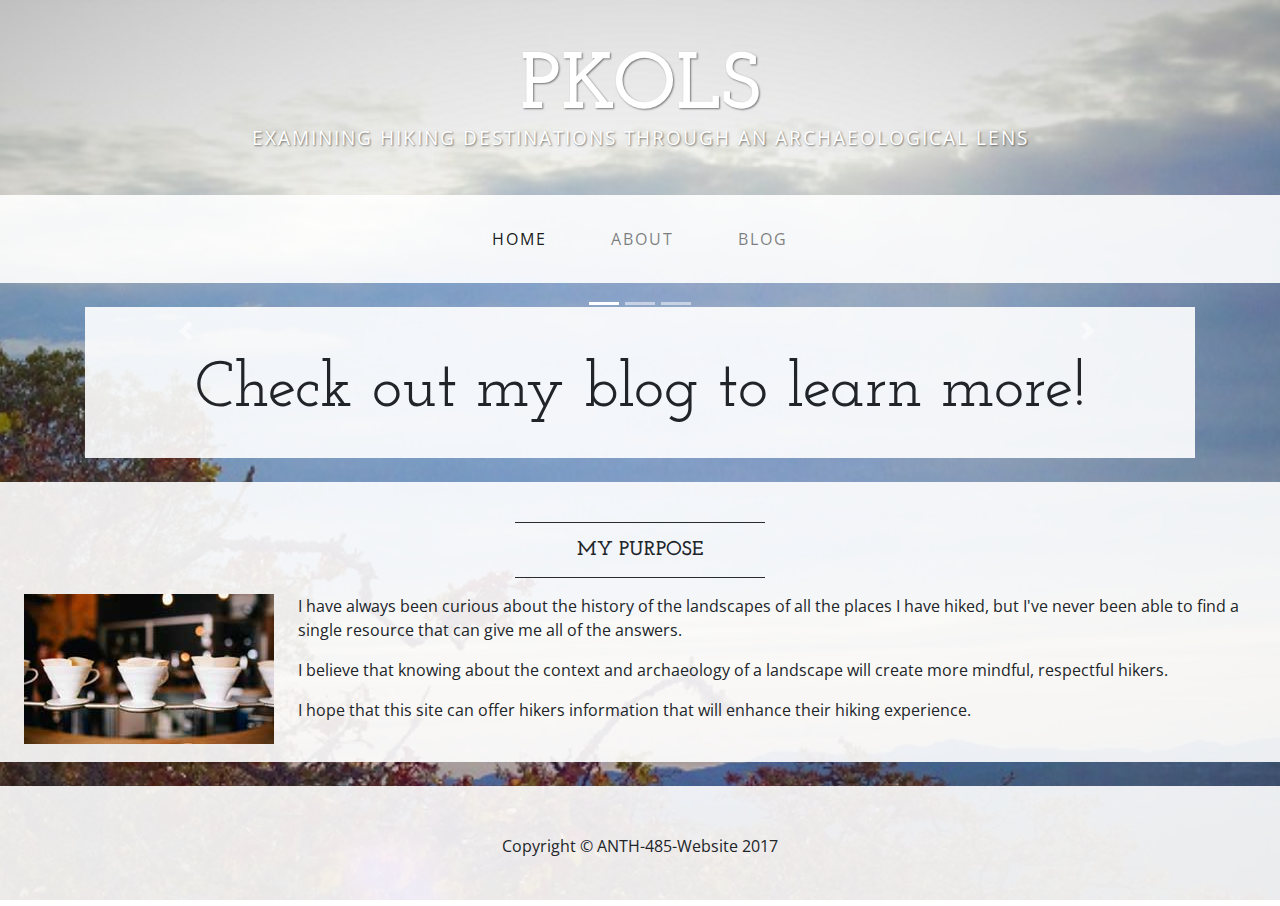
==== index.html @ 1901749f "Update index.html" ====
<!DOCTYPE html>
<html lang="en">

  <head>

    <meta charset="utf-8">
    <meta name="viewport" content="width=device-width, initial-scale=1, shrink-to-fit=no">
    <meta name="description" content="">
    <meta name="author" content="">

    <title>Archaeology of PKOLS</title>

    <!-- Bootstrap core CSS -->
    <link href="vendor/bootstrap/css/bootstrap.min.css" rel="stylesheet">

    <!-- Custom fonts for this template -->
    <link href="https://fonts.googleapis.com/css?family=Open+Sans:300italic,400italic,600italic,700italic,800italic,400,300,600,700,800" rel="stylesheet" type="text/css">
    <link href="https://fonts.googleapis.com/css?family=Josefin+Slab:100,300,400,600,700,100italic,300italic,400italic,600italic,700italic" rel="stylesheet" type="text/css">

    <!-- Custom styles for this template -->
    <link href="css/business-casual.css" rel="stylesheet">

  </head>

  <body>

    <div class="tagline-upper text-center text-heading text-shadow text-white mt-5 d-none d-lg-block">PKOLS</div>
    <div class="tagline-lower text-center text-expanded text-shadow text-uppercase text-white mb-5 d-none d-lg-block">Examining Hiking Destinations through an Archaeological Lens</div>

    <!-- Navigation -->
    <nav class="navbar navbar-expand-lg navbar-light bg-faded py-lg-4">
      <div class="container">
        <a class="navbar-brand text-uppercase text-expanded font-weight-bold d-lg-none" href="#">Start Bootstrap</a>
        <button class="navbar-toggler" type="button" data-toggle="collapse" data-target="#navbarResponsive" aria-controls="navbarResponsive" aria-expanded="false" aria-label="Toggle navigation">
          <span class="navbar-toggler-icon"></span>
        </button>
        <div class="collapse navbar-collapse" id="navbarResponsive">
          <ul class="navbar-nav mx-auto">
            <li class="nav-item active px-lg-4">
              <a class="nav-link text-uppercase text-expanded" href="index.html">Home
                <span class="sr-only">(current)</span>
              </a>
            </li>
            <li class="nav-item px-lg-4">
              <a class="nav-link text-uppercase text-expanded" href="about.html">About</a>
            </li>
            <li class="nav-item px-lg-4">
              <a class="nav-link text-uppercase text-expanded" href="blog.html">Blog</a>
            </li>
           <!-- <li class="nav-item px-lg-4">
              <a class="nav-link text-uppercase text-expanded" href="contact.html">Contact</a>
            </li>-->
          </ul>
        </div>
      </div>
    </nav>

    <div class="container">

      <div class="bg-faded p-4 my-4">
        <!-- Image Carousel -->
        <div id="carouselExampleIndicators" class="carousel slide" data-ride="carousel">
          <ol class="carousel-indicators">
            <li data-target="#carouselExampleIndicators" data-slide-to="0" class="active"></li>
            <li data-target="#carouselExampleIndicators" data-slide-to="1"></li>
            <li data-target="#carouselExampleIndicators" data-slide-to="2"></li>
          </ol>
          <div class="carousel-inner" role="listbox">
            <div class="carousel-item active">
              <img class="d-block img-fluid w-100" src="Mount_Douglas_June_2016.jpg" alt="">
              <div class="carousel-caption d-none d-md-block">
                <!--<h3 class="text-shadow">First Slide</h3>-->
                <p class="text-shadow">The view from Mount Douglas.</p>
              </div>
            </div>
            <div class="carousel-item">
              <img class="d-block img-fluid w-100" src="Snapchat-1591251829.jpg" alt="">
              <div class="carousel-caption d-none d-md-block">
                <!--<h3 class="text-shadow">Second Slide</h3>-->
                <p class="text-shadow">Peden Lake.</p>
              </div>
            </div>
            <div class="carousel-item">
              <img class="d-block img-fluid w-100" src="received_10154894879175189.jpg" alt="">
              <div class="carousel-caption d-none d-md-block">
                <!--<h3 class="text-shadow">Third Slide</h3>-->
                <p class="text-shadow">Maple Mountain.</p>
              </div>
            </div>
          </div>
          <a class="carousel-control-prev" href="#carouselExampleIndicators" role="button" data-slide="prev">
            <span class="carousel-control-prev-icon" aria-hidden="true"></span>
            <span class="sr-only">Previous</span>
          </a>
          <a class="carousel-control-next" href="#carouselExampleIndicators" role="button" data-slide="next">
            <span class="carousel-control-next-icon" aria-hidden="true"></span>
            <span class="sr-only">Next</span>
          </a>
        </div>
        <!-- Welcome Message -->
        <div class="text-center mt-4">
          <!--<div class="text-heading text-muted text-lg">Welcome To</div>-->
          <h1 class="my-2">Check out my blog to learn more!</h1>
          <!--<div class="text-heading text-muted text-lg">By
            <strong>Start Bootstrap</strong>-->
          </div>
        </div>
      </div>

      <div class="bg-faded p-4 my-4">
        <hr class="divider">
        <h2 class="text-center text-lg text-uppercase my-0">
          <strong>My Purpose</strong>
        </h2>
        <hr class="divider">
        <img class="img-fluid float-left mr-4 d-none d-lg-block" src="img/intro-pic.jpg" alt="">
        <p>I have always been curious about the history of the landscapes of all the places I have hiked, but I've never been able to find a single resource that can give me all of the answers.</p>
        <p>I believe that knowing about the context and archaeology of a landscape will create more mindful, respectful hikers.</p>
        <p>I hope that this site can offer hikers information that will enhance their hiking experience.</p>
      </div>

      <!--<div class="bg-faded p-4 my-4">
        <hr class="divider">
        <h2 class="text-center text-lg text-uppercase my-0">Beautiful boxes to
          <strong>showcase your content</strong>
        </h2>
        <hr class="divider">
        <p>Lorem ipsum dolor sit amet, consectetur adipisicing elit. Magnam soluta dolore voluptatem, deleniti dignissimos excepturi veritatis cum hic sunt perferendis ipsum perspiciatis nam officiis sequi atque enim ut! Velit, consectetur.</p>
        <p>Lorem ipsum dolor sit amet, consectetur adipisicing elit. Laboriosam pariatur perspiciatis reprehenderit illo et vitae iste provident debitis quos corporis saepe deserunt ad, officia, minima natus molestias assumenda nisi velit?</p>
      </div> -->

    </div>
    <!-- /.container -->

    <footer class="bg-faded text-center py-5">
      <div class="container">
        <p class="m-0">Copyright &copy; ANTH-485-Website 2017</p>
      </div>
    </footer>

    <!-- Bootstrap core JavaScript -->
    <script src="vendor/jquery/jquery.min.js"></script>
    <script src="vendor/popper/popper.min.js"></script>
    <script src="vendor/bootstrap/js/bootstrap.min.js"></script>

  </body>

</html>
---- css/business-casual.css ----
/*!
 * Start Bootstrap - Business Casual (http://startbootstrap.com/template-overviews/business-casual)
 * Copyright 2013-2017 Start Bootstrap
 * Licensed under MIT (https://github.com/BlackrockDigital/startbootstrap-business-casual/blob/master/LICENSE)
 */

body {
  font-family: "Open Sans", Helvetica, Arial, sans-serif;
  background: url('../img/IMG1.jpg') no-repeat center center fixed;
  -webkit-background-size: cover;
  -moz-background-size: cover;
  background-size: cover;
  -o-background-size: cover;
}

h1, h2, h3, h4, h5, h6, .text-heading {
  font-family: "Josefin Slab", "Helvetica Neue", Helvetica, Arial, sans-serif;
}

h1 {
  font-size: 4rem;
}

.tagline-upper {
  font-size: 5rem;
  font-weight: 700;
  line-height: 1;
}

.tagline-lower {
  font-size: 1.2rem;
  line-height: 1;
}

.text-expanded {
  letter-spacing: 2px;
}

.text-shadow {
  text-shadow: 1px 1px 2px rgba(0, 0, 0, 0.5);
}

.text-lg {
  font-size: 1.25rem;
}

.bg-faded {
  background-color: rgba(255, 255, 255, 0.9);
}

.bg-overlay {
  background-color: rgba(0, 0, 0, 0.7);
}

hr.divider {
  border-color: #292b2c;
  max-width: 250px;
}

.map-container iframe {
  pointer-events: none;
}

.map-container iframe.clicked {
  pointer-events: auto;
}
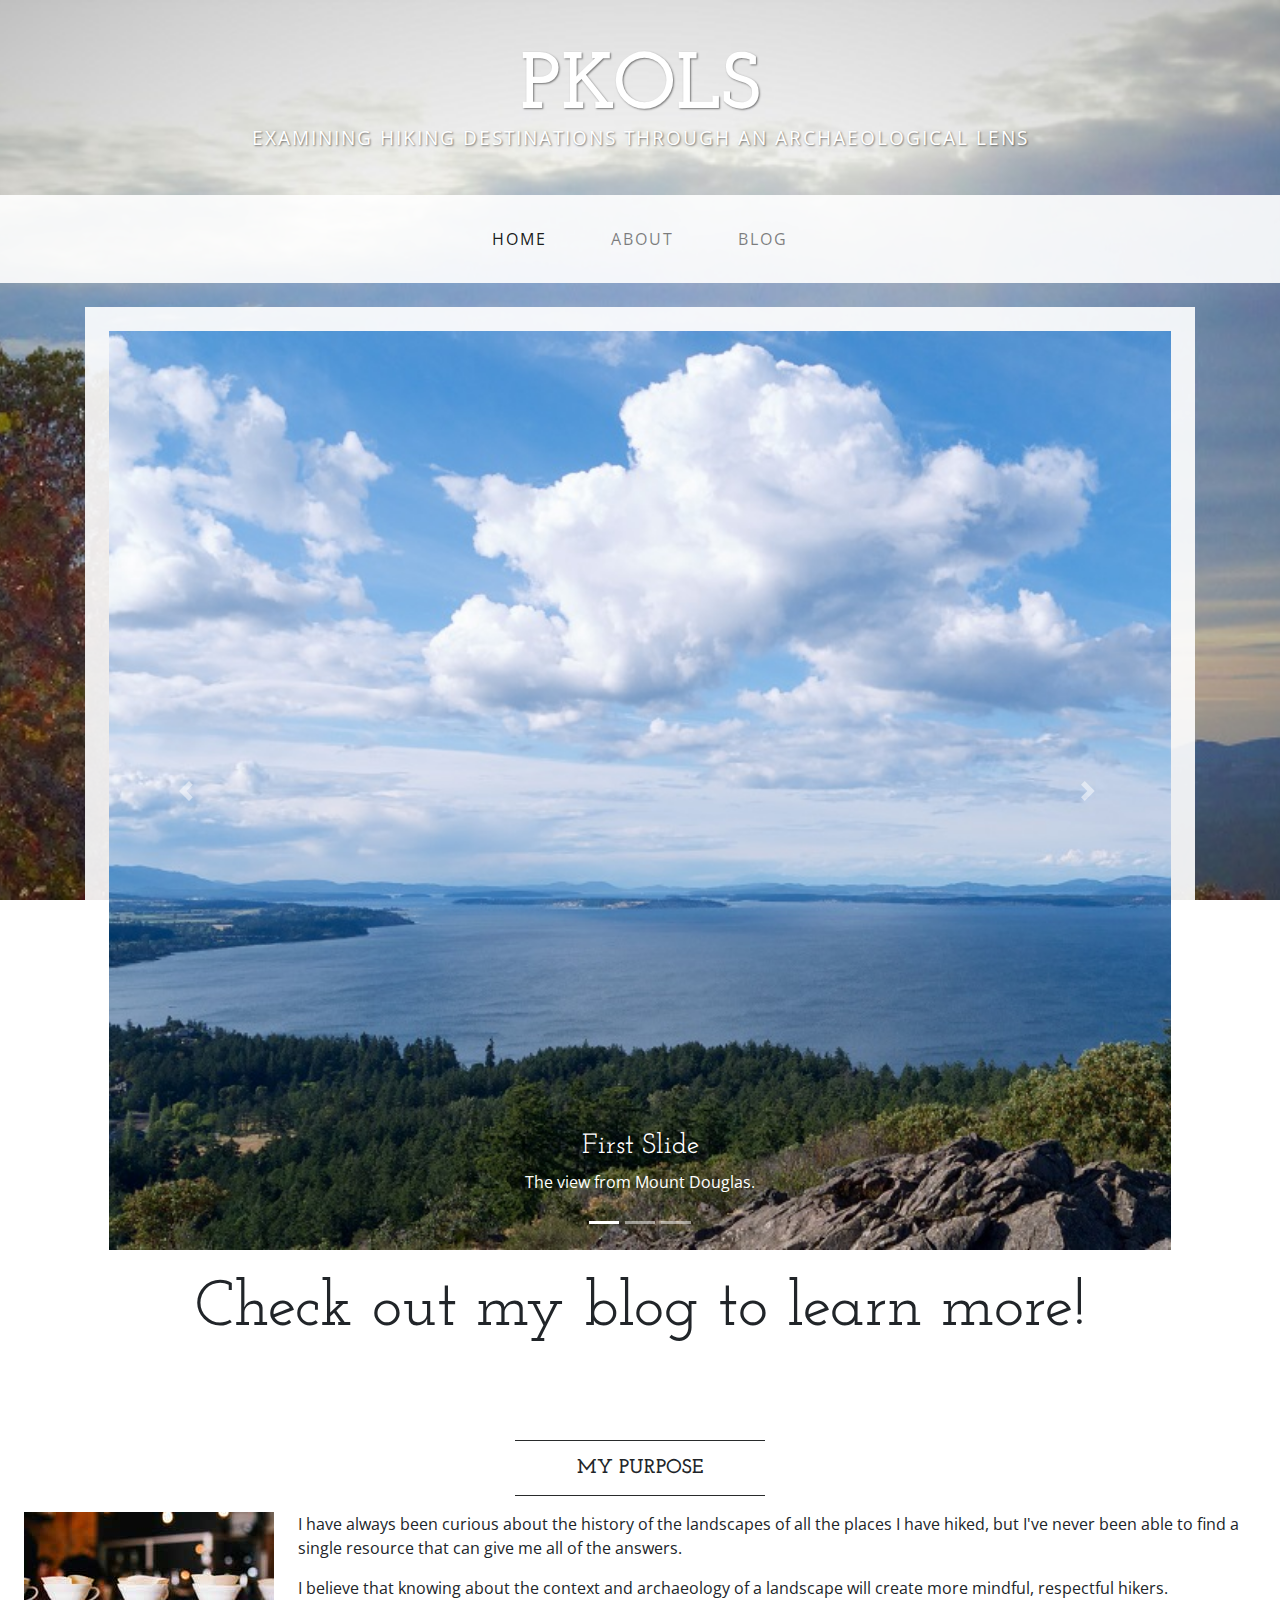
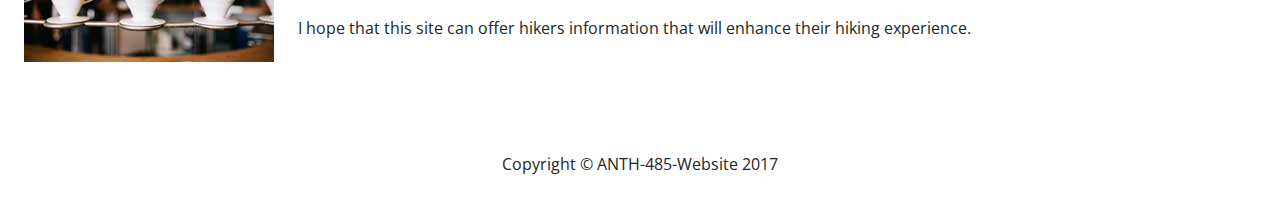
==== commit 69f3a935: "Update index.html" ====
--- a/index.html
+++ b/index.html
@@ -67,24 +67,24 @@
           </ol>
           <div class="carousel-inner" role="listbox">
             <div class="carousel-item active">
-              <img class="d-block img-fluid w-100" src="Mount_Douglas_June_2016.jpg" alt="">
+              <img class="d-block img-fluid w-100" src="img/Mount_Doug1.jpg" alt="">
               <div class="carousel-caption d-none d-md-block">
-                <!--<h3 class="text-shadow">First Slide</h3>-->
-                <p class="text-shadow">The view from Mount Douglas.</p>
+                <h3 class="text-shadow">First Slide</h3>
+                <p>The view from Mount Douglas.</p>
               </div>
             </div>
             <div class="carousel-item">
-              <img class="d-block img-fluid w-100" src="Snapchat-1591251829.jpg" alt="">
+              <img class="d-block img-fluid w-100" src="img/Peden_Lake1.jpg" alt="">
               <div class="carousel-caption d-none d-md-block">
-                <!--<h3 class="text-shadow">Second Slide</h3>-->
-                <p class="text-shadow">Peden Lake.</p>
+                <h3 class="text-shadow">Second Slide</h3>
+                <p>Peden Lake.</p>
               </div>
             </div>
             <div class="carousel-item">
-              <img class="d-block img-fluid w-100" src="received_10154894879175189.jpg" alt="">
+              <img class="d-block img-fluid w-100" src="img/Maple_Mountain1.jpg" alt="">
               <div class="carousel-caption d-none d-md-block">
-                <!--<h3 class="text-shadow">Third Slide</h3>-->
-                <p class="text-shadow">Maple Mountain.</p>
+                <h3 class="text-shadow">Third Slide</h3>
+                <p>Maple Mountain.</p>
               </div>
             </div>
           </div>
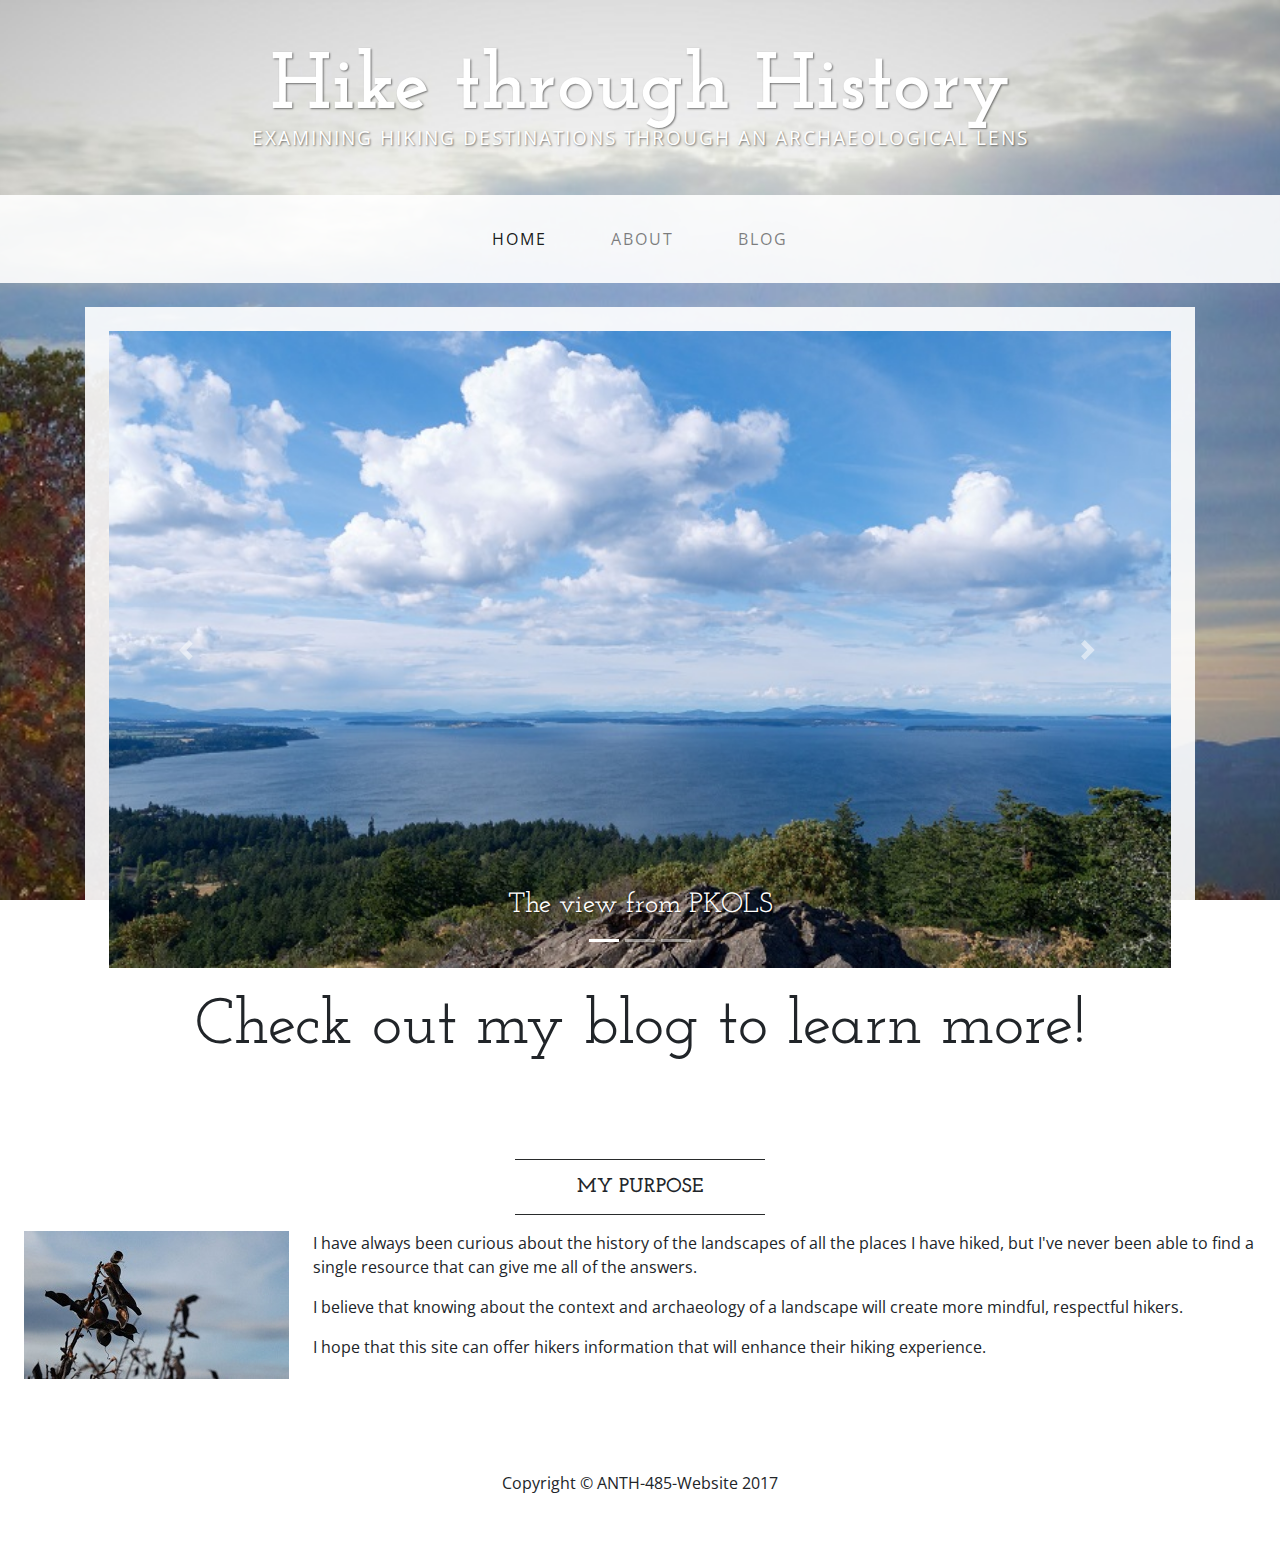
==== commit d79db61c: "Update index.html" ====
--- a/index.html
+++ b/index.html
@@ -8,7 +8,7 @@
     <meta name="description" content="">
     <meta name="author" content="">
 
-    <title>Archaeology of PKOLS</title>
+    <title>Arch Hikes</title>
 
     <!-- Bootstrap core CSS -->
     <link href="vendor/bootstrap/css/bootstrap.min.css" rel="stylesheet">
@@ -24,7 +24,7 @@
 
   <body>
 
-    <div class="tagline-upper text-center text-heading text-shadow text-white mt-5 d-none d-lg-block">PKOLS</div>
+    <div class="tagline-upper text-center text-heading text-shadow text-white mt-5 d-none d-lg-block">Hike through History</div>
     <div class="tagline-lower text-center text-expanded text-shadow text-uppercase text-white mb-5 d-none d-lg-block">Examining Hiking Destinations through an Archaeological Lens</div>
 
     <!-- Navigation -->
@@ -67,24 +67,24 @@
           </ol>
           <div class="carousel-inner" role="listbox">
             <div class="carousel-item active">
-              <img class="d-block img-fluid w-100" src="img/Mount_Doug1.jpg" alt="">
+              <img class="d-block img-fluid w-100" src="img/blog1/Mount_Doug1.jpg" alt="">
               <div class="carousel-caption d-none d-md-block">
-                <h3 class="text-shadow">First Slide</h3>
-                <p>The view from Mount Douglas.</p>
+                <h3 class="text-shadow">The view from PKOLS</h3>
+             
               </div>
             </div>
             <div class="carousel-item">
-              <img class="d-block img-fluid w-100" src="img/Peden_Lake1.jpg" alt="">
+              <img class="d-block img-fluid w-100" src="img/blog1/Peden_Lake1.jpg" alt="">
               <div class="carousel-caption d-none d-md-block">
-                <h3 class="text-shadow">Second Slide</h3>
-                <p>Peden Lake.</p>
+                <h3 class="text-shadow">Peden Lake</h3>
+                
               </div>
             </div>
             <div class="carousel-item">
-              <img class="d-block img-fluid w-100" src="img/Maple_Mountain1.jpg" alt="">
+              <img class="d-block img-fluid w-100" src="img/blog1/Maple_Mountain1.jpg" alt="">
               <div class="carousel-caption d-none d-md-block">
-                <h3 class="text-shadow">Third Slide</h3>
-                <p>Maple Mountain.</p>
+                <h3 class="text-shadow">Maple Mountain</h3>
+              
               </div>
             </div>
           </div>
@@ -113,7 +113,7 @@
           <strong>My Purpose</strong>
         </h2>
         <hr class="divider">
-        <img class="img-fluid float-left mr-4 d-none d-lg-block" src="img/intro-pic.jpg" alt="">
+        <img class="img-fluid float-left mr-4 d-none d-lg-block" src="img/Purpose.jpg" alt="">
         <p>I have always been curious about the history of the landscapes of all the places I have hiked, but I've never been able to find a single resource that can give me all of the answers.</p>
         <p>I believe that knowing about the context and archaeology of a landscape will create more mindful, respectful hikers.</p>
         <p>I hope that this site can offer hikers information that will enhance their hiking experience.</p>
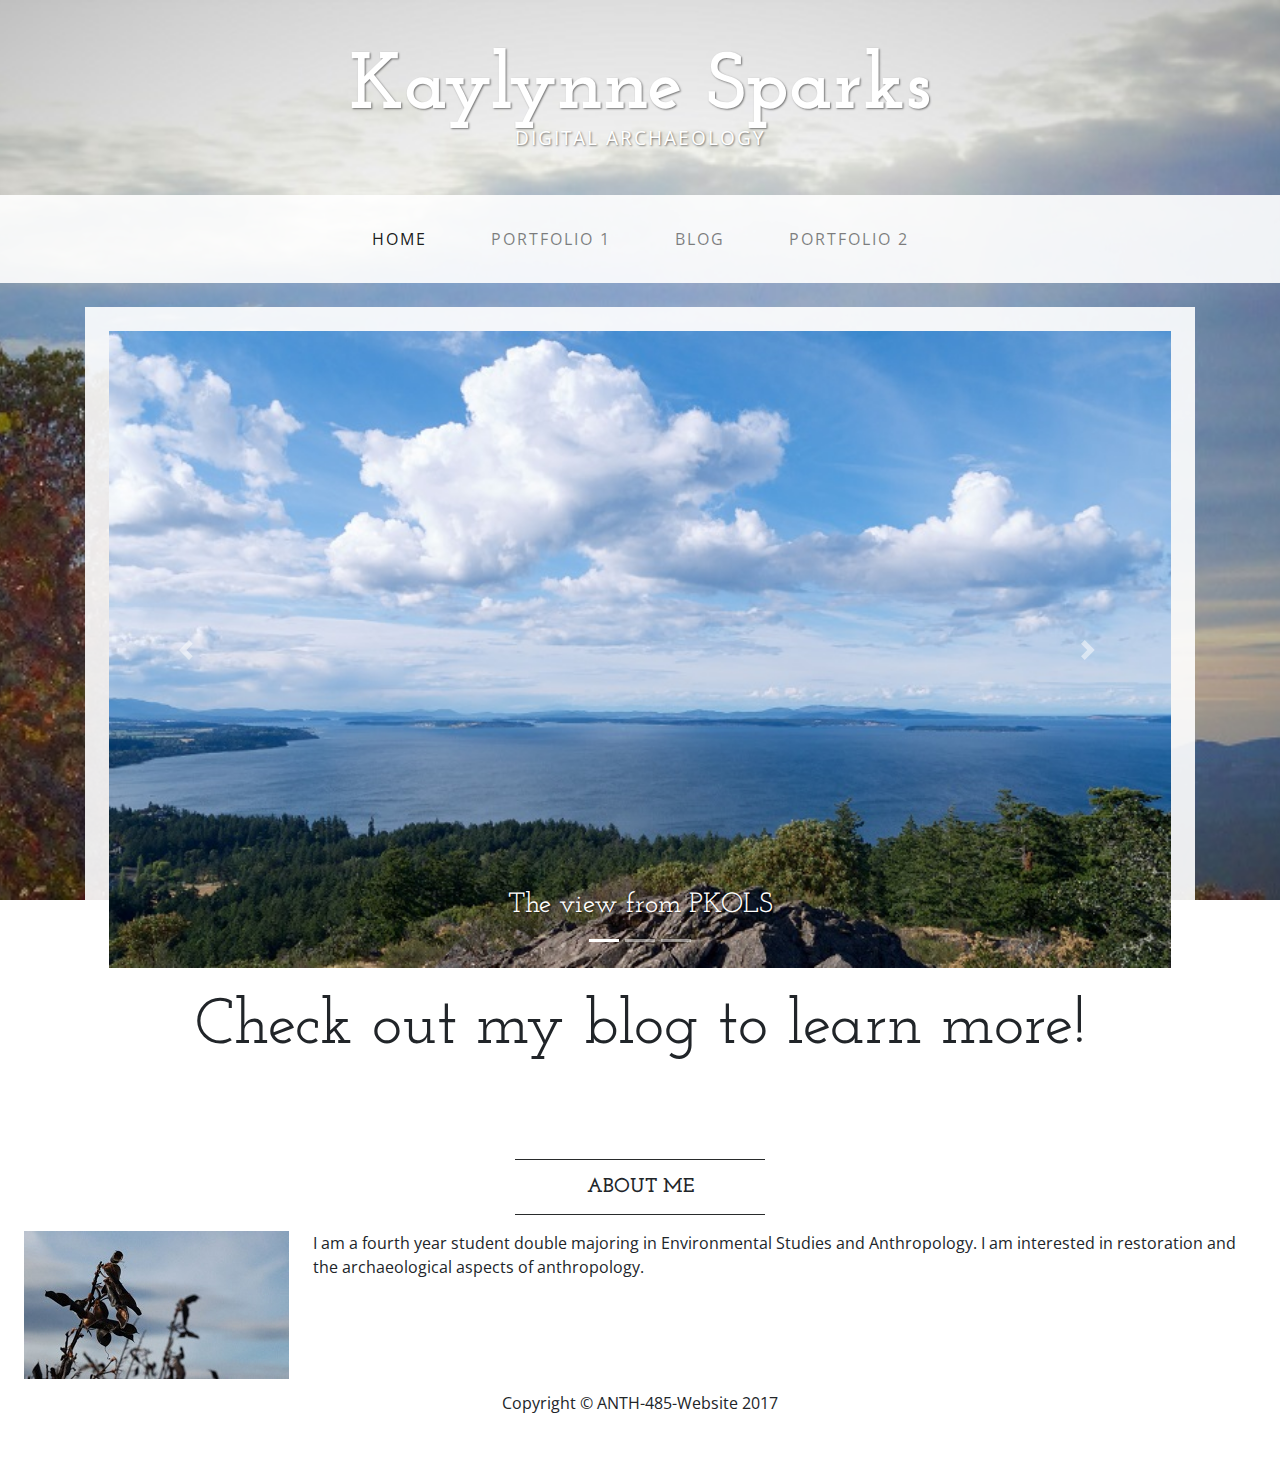
==== commit 620731b9: "Update index.html" ====
--- a/index.html
+++ b/index.html
@@ -8,7 +8,7 @@
     <meta name="description" content="">
     <meta name="author" content="">
 
-    <title>Arch Hikes</title>
+    <title>ANTH 485</title>
 
     <!-- Bootstrap core CSS -->
     <link href="vendor/bootstrap/css/bootstrap.min.css" rel="stylesheet">
@@ -24,13 +24,13 @@
 
   <body>
 
-    <div class="tagline-upper text-center text-heading text-shadow text-white mt-5 d-none d-lg-block">Hike through History</div>
-    <div class="tagline-lower text-center text-expanded text-shadow text-uppercase text-white mb-5 d-none d-lg-block">Examining Hiking Destinations through an Archaeological Lens</div>
+    <div class="tagline-upper text-center text-heading text-shadow text-white mt-5 d-none d-lg-block">Kaylynne Sparks</div>
+    <div class="tagline-lower text-center text-expanded text-shadow text-uppercase text-white mb-5 d-none d-lg-block">Digital Archaeology</div>
 
     <!-- Navigation -->
     <nav class="navbar navbar-expand-lg navbar-light bg-faded py-lg-4">
       <div class="container">
-        <a class="navbar-brand text-uppercase text-expanded font-weight-bold d-lg-none" href="#">Start Bootstrap</a>
+        <a class="navbar-brand text-uppercase text-expanded font-weight-bold d-lg-none" href="#">ANTH 485</a>
         <button class="navbar-toggler" type="button" data-toggle="collapse" data-target="#navbarResponsive" aria-controls="navbarResponsive" aria-expanded="false" aria-label="Toggle navigation">
           <span class="navbar-toggler-icon"></span>
         </button>
@@ -42,14 +42,14 @@
               </a>
             </li>
             <li class="nav-item px-lg-4">
-              <a class="nav-link text-uppercase text-expanded" href="about.html">About</a>
+              <a class="nav-link text-uppercase text-expanded" href="about.html">Portfolio 1</a>
             </li>
             <li class="nav-item px-lg-4">
               <a class="nav-link text-uppercase text-expanded" href="blog.html">Blog</a>
             </li>
-           <!-- <li class="nav-item px-lg-4">
-              <a class="nav-link text-uppercase text-expanded" href="contact.html">Contact</a>
-            </li>-->
+           <li class="nav-item px-lg-4">
+              <a class="nav-link text-uppercase text-expanded" href="contact.html">Portfolio 2</a>
+            </li>
           </ul>
         </div>
       </div>
@@ -110,13 +110,12 @@
       <div class="bg-faded p-4 my-4">
         <hr class="divider">
         <h2 class="text-center text-lg text-uppercase my-0">
-          <strong>My Purpose</strong>
+          <strong>About Me</strong>
         </h2>
         <hr class="divider">
         <img class="img-fluid float-left mr-4 d-none d-lg-block" src="img/Purpose.jpg" alt="">
-        <p>I have always been curious about the history of the landscapes of all the places I have hiked, but I've never been able to find a single resource that can give me all of the answers.</p>
-        <p>I believe that knowing about the context and archaeology of a landscape will create more mindful, respectful hikers.</p>
-        <p>I hope that this site can offer hikers information that will enhance their hiking experience.</p>
+        <p>I am a fourth year student double majoring in Environmental Studies and Anthropology. I am interested in restoration and the archaeological aspects of anthropology.</p>
+      
       </div>
 
       <!--<div class="bg-faded p-4 my-4">
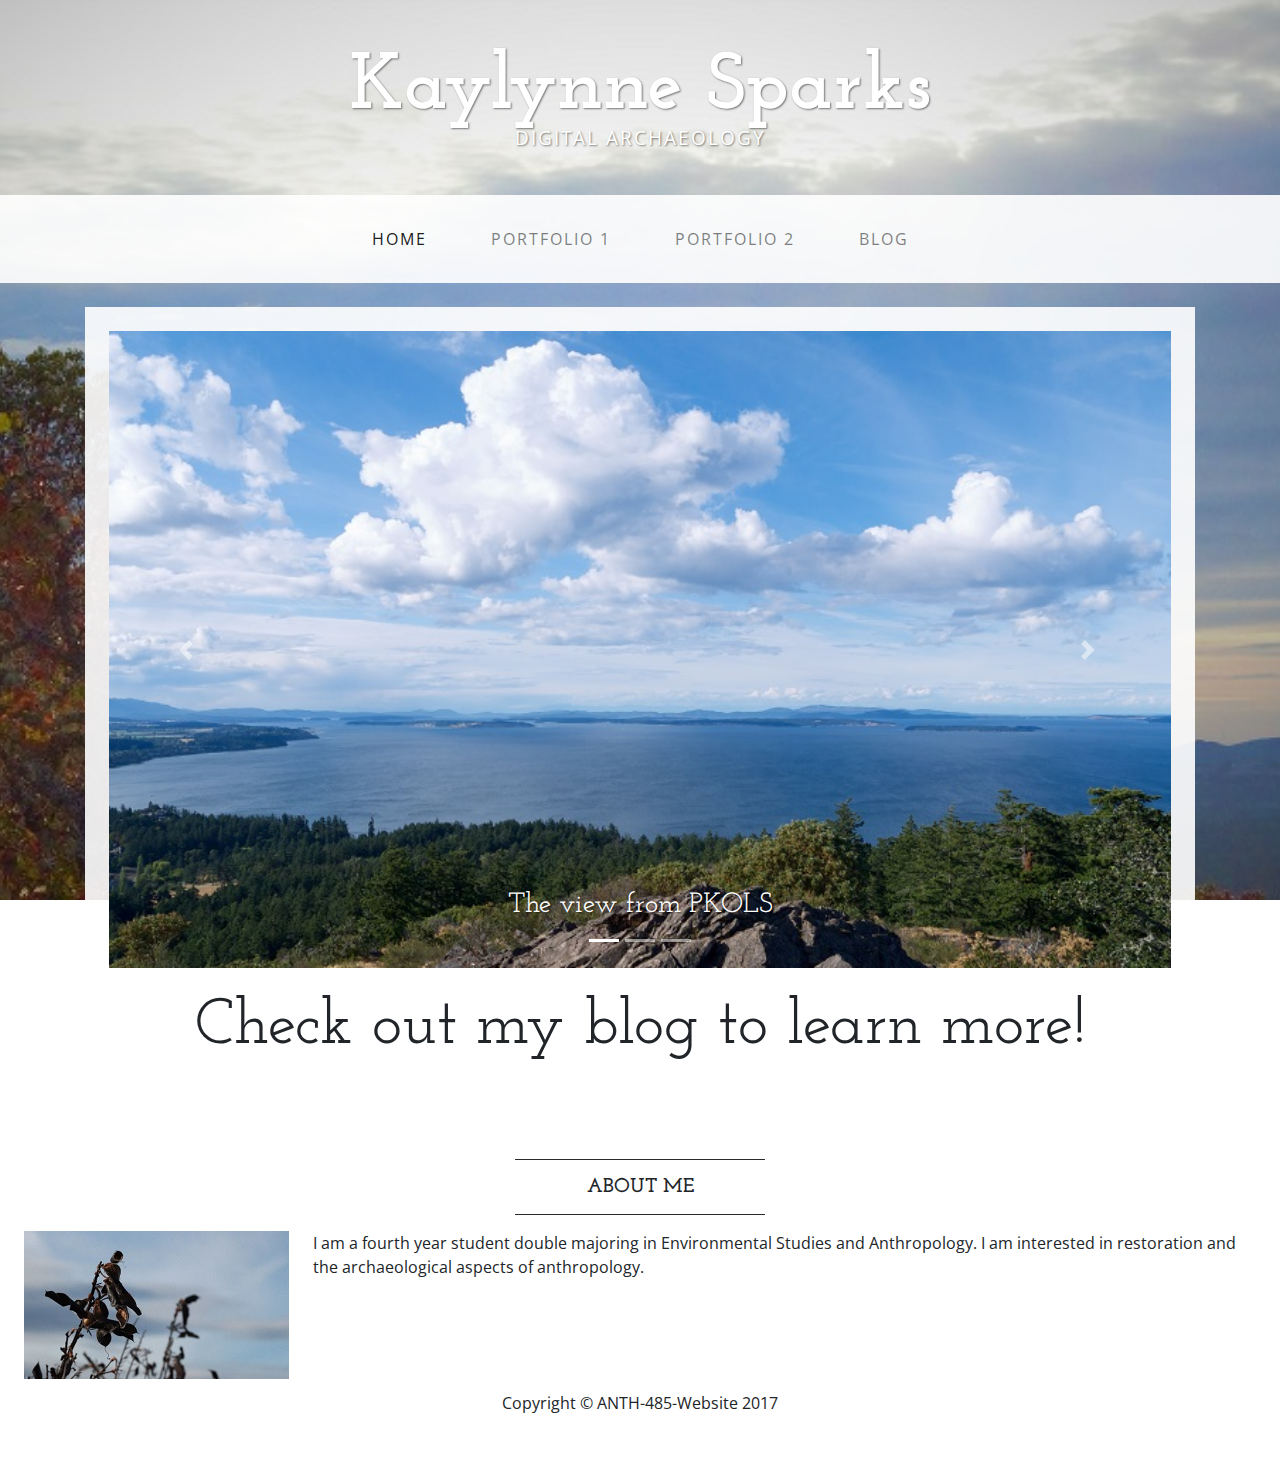
==== commit b2a51fb0: "Update index.html" ====
--- a/index.html
+++ b/index.html
@@ -42,14 +42,15 @@
               </a>
             </li>
             <li class="nav-item px-lg-4">
-              <a class="nav-link text-uppercase text-expanded" href="about.html">Portfolio 1</a>
+              <a class="nav-link text-uppercase text-expanded" href="Portfolio 1.html">Portfolio 1</a>
+            </li>
+             <li class="nav-item px-lg-4">
+              <a class="nav-link text-uppercase text-expanded" href="Portfolio 2.html">Portfolio 2</a>
             </li>
             <li class="nav-item px-lg-4">
               <a class="nav-link text-uppercase text-expanded" href="blog.html">Blog</a>
             </li>
-           <li class="nav-item px-lg-4">
-              <a class="nav-link text-uppercase text-expanded" href="contact.html">Portfolio 2</a>
-            </li>
+          
           </ul>
         </div>
       </div>
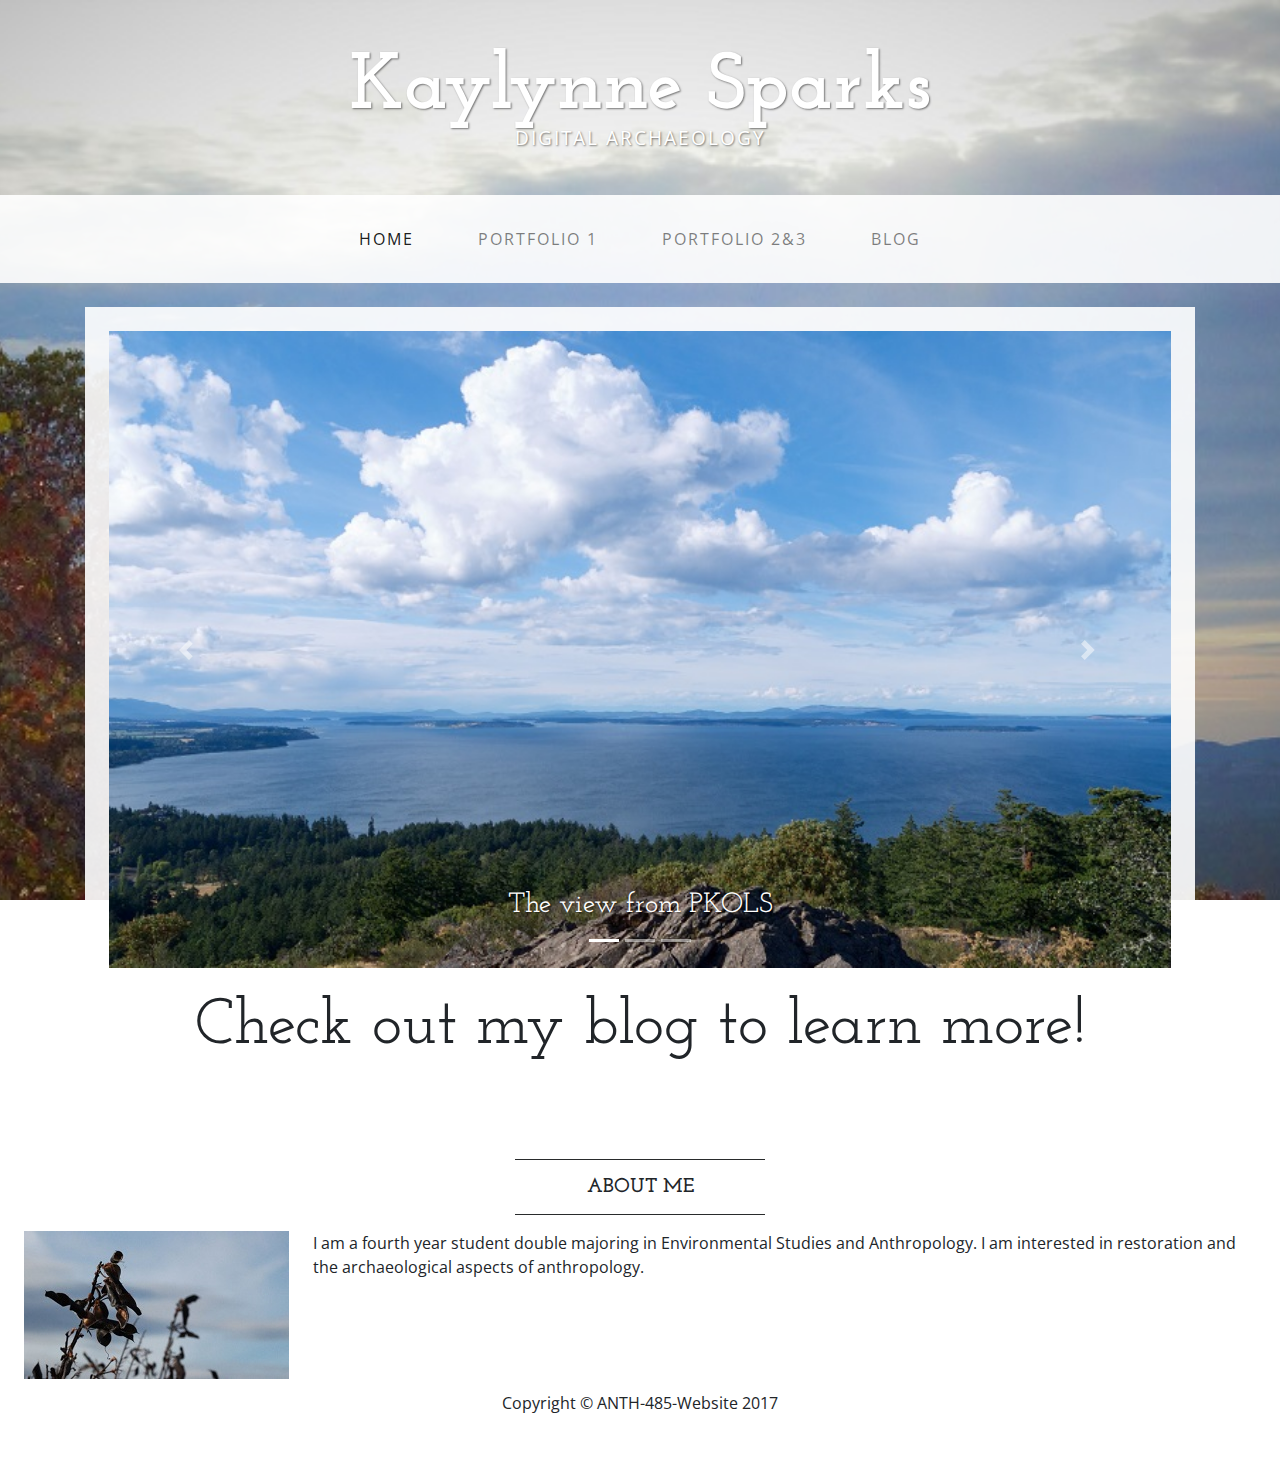
==== commit 7351e8ed: "Update index.html" ====
--- a/index.html
+++ b/index.html
@@ -45,7 +45,7 @@
               <a class="nav-link text-uppercase text-expanded" href="Portfolio 1.html">Portfolio 1</a>
             </li>
              <li class="nav-item px-lg-4">
-              <a class="nav-link text-uppercase text-expanded" href="Portfolio 2.html">Portfolio 2</a>
+              <a class="nav-link text-uppercase text-expanded" href="Portfolio 2.html">Portfolio 2&3</a>
             </li>
             <li class="nav-item px-lg-4">
               <a class="nav-link text-uppercase text-expanded" href="blog.html">Blog</a>
